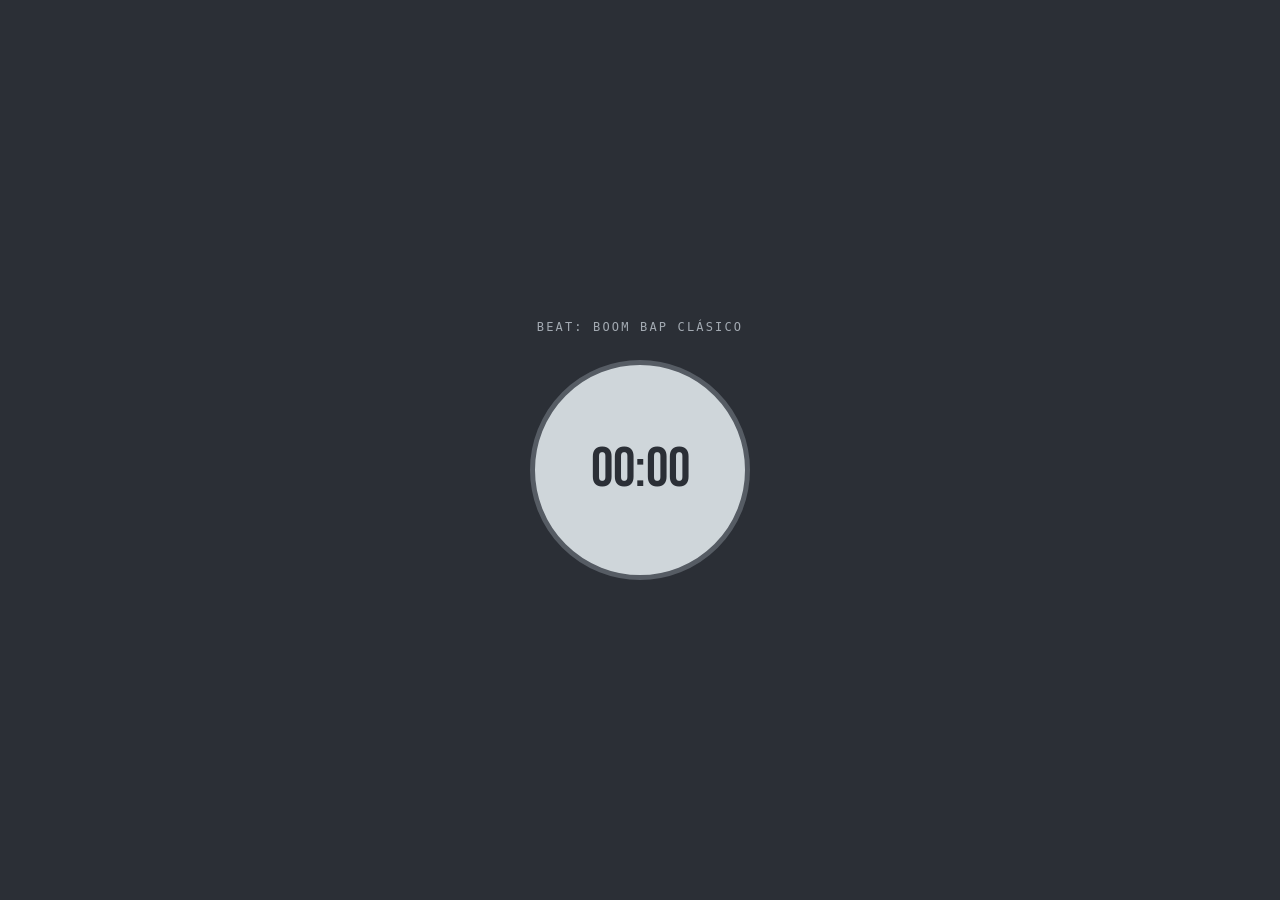
==== contador.html @ 7ca7008a "first commit" ====
<!DOCTYPE html>
<html lang="es">

<head>
    <meta charset="UTF-8">
    <meta name="viewport" content="width=device-width, initial-scale=1.0">
    <title>Freestyle Cypher — En vivo</title>
    <link rel="stylesheet" href="style.css">
</head>

<body>
    <div class="beat-tag" id="beatTag">BEAT: —</div>

    <div class="vinyl-wrap oculto">
        <div class="vinyl">
            <div class="label">
                <div class="num" id="timeNum">00:00</div>
            </div>
        </div>
        <div class="tonearm" id="tonearm"></div>
    </div>

    <div class="word-box oculto">
        <div class="kicker">Palabra</div>
        <div class="word" id="wordDisplay">FUEGO</div>
    </div>

    <script src="datos.js"></script>
    <script src="script.js"></script>
</body>

</html>
---- style.css ----
@import url('https://fonts.googleapis.com/css2?family=Bitcount+Prop+Single:wght@100..900&family=Black+Ops+One&display=swap');
@import url('https://fonts.googleapis.com/css2?family=Bebas+Neue&family=Bitcount+Prop+Single:wght@100..900&family=Black+Ops+One&family=Bungee&display=swap');

:root{
  --bg: #2b2f36;        /* gris azulado oscuro, tranquilo */
  --bg-soft: #343941;    /* variante un poco más clara para paneles */
  --text: #eef1f3;       /* blanco suave */
  --muted: #a3aab2;      /* gris claro para textos secundarios */

  /* colores de los 3 bloques del inicio (y reutilizados en botones finales) */
  --c-teal:   #318d85;
  --c-coral:  #836bb3;
  --c-violet: #d9534f;

  /* página elegir estilo */
  --select-accent: #999387; /* ámbar, para los desplegables */
  --btn-preparado:  #d9534f; /* rojo/coral, distinto a los desplegables */

  /* página contador: colores opacos, sin blanco puro */
  --circle-fill: #cfd6da;   /* gris muy claro, opaco, no molesta la vista */
  --circle-border: #565c64; /* se diferencia del fondo */
  --rect-fill: #cfd6da;
  --rect-border: #565c64;

  /* página tiempo (última) */
  --title-glow: #f2c94c; /* amarillo dorado, sobresale sobre el fondo oscuro */
  --c-salir: #fa871c;
}

*{ box-sizing: border-box; }
html, body{ margin: 0; padding: 0; }

body{
  background: var(--bg);
  color: var(--text);
  font-family: 'Space Mono', monospace;
  min-height: 100vh;
  width: 100%;
  max-width: 420px;
  margin: 0 auto;
  display: flex;
  flex-direction: column;
  align-items: center;
  justify-content: center;
  gap: 1.6rem;
  padding: 2rem 1.2rem;
  text-align: center;
}

h1{
  font-family: "Black Ops One", system-ui;
  letter-spacing: 0.06em;
  font-size: clamp(2.4rem, 13vw, 3.4rem);
  margin: 0;
}

button{ font-family: inherit; }

/* ============================================
   PÁGINA 1 — Bienvenido (tres bloques de color)
   ============================================ */

.stack{
  display: flex;
  flex-direction: column;
  align-items: center;
  gap: 1rem;
  width: 100%;
}

.sticker{
  all: unset;
  cursor: pointer;
  box-sizing: border-box;
  display: block;
  width: 80%;
  height: 5rem;
  padding: 1.1rem 1rem;
  font-family:  "Bungee", sans-serif;
  font-weight: 500;
  font-size: 0.95rem;
  text-transform: uppercase;
  letter-spacing: 0.05em;
  text-align: center;
  color: var(--text);
  border-radius: 10px;
  transition: transform 0.2s ease, filter 0.2s ease;
}

.sticker:nth-child(1){ background: var( --c-teal); }
.sticker:nth-child(2){ background: var( --c-coral); }
.sticker:nth-child(3){ background: var( --c-violet); }

.sticker:hover,
.sticker:focus-visible{
  transform: translateY(-2px);
  filter: brightness(1.12);
  outline: none;
}

/* ============================================
   PÁGINA 2 — Elige tu estilo (desplegables + botón)
   ============================================ */

.columns{
  display: flex;
  flex-direction: column;
  align-items: center;
  gap: 1rem;
  width: 100%;
}

.column{
  background: var(--bg-soft);
  border-radius: 10px;
  padding: 1rem;
  width: 80%;
  display: flex;
  flex-direction: column;
  gap: 0.6rem;
}

.column-title{
  font-family: 'Bebas Neue', sans-serif;
  font-size: 1.3rem;
  letter-spacing: 0.06em;
  color: var(--muted);
}

select{
  appearance: none;
  -webkit-appearance: none;
  width: 100%;
  background: var(--select-accent);
  color: #2b2f36;
  border: none;
  border-radius: 8px;
  padding: 0.75rem 0.9rem;
  font-family: 'Space Mono', monospace;
  font-weight: 700;
  font-size: 0.9rem;
  text-transform: uppercase;
  letter-spacing: 0.02em;
  cursor: pointer;
  transition: filter 0.2s ease;
}

select:hover,
select:focus{
  filter: brightness(1.08);
  outline: none;
}

option{
  background: var(--bg-soft);
  color: var(--text);
}

.preparado{
  all: unset;
  cursor: pointer;
  box-sizing: border-box;
  width: 90%;
  background: var(--btn-preparado);
  color: var(--text);
  font-family: "Bungee", sans-serif;
  font-size: 1.7rem;
  letter-spacing: 0.08em;
  padding: 0.7rem 1rem;
  border-radius: 12px;
  text-align: center;
  transition: transform 0.2s ease, filter 0.2s ease;
}

.preparado:hover,
.preparado:focus-visible{
  transform: scale(1.03);
  filter: brightness(1.1);
  outline: none;
}

/* ============================================
   PÁGINA 3 — Contador (círculo quieto + rectángulo, tonos opacos)
   ============================================ */

.oculto{
  display: none;
}

.beat-tag{
  font-size: 0.75rem;
  letter-spacing: 0.18em;
  color: var(--muted);
  text-transform: uppercase;
}

.vinyl-wrap{
  width: min(60vw, 220px);
  height: min(60vw, 220px);
  border-radius: 50%;
  background: var(--circle-fill);
  border: 5px solid var(--circle-border);
  display: flex;
  align-items: center;
  justify-content: center;
}

.vinyl{
  display: flex;
  flex-direction: column;
  align-items: center;
  justify-content: center;
}

.vinyl .num{
  font-family: 'Bebas Neue', sans-serif;
  font-size: 3.5rem;
  color: #2b2f36;
  line-height: 1;
}

.word-box{
  width: 80%;
  background: var(--rect-fill);
  border: 3px solid var(--rect-border);
  border-radius: 15px;
  padding: 1.3rem 1.1rem;
}

.word-box .kicker{
  font-size: 0.9rem;
  font-family:'Franklin Gothic Medium', 'Arial Narrow', Arial, sans-serif;
  letter-spacing: 0.1em;
  color: #74787e;
  text-transform: uppercase;
  margin-bottom: 0.4rem;
}

.word-box .word{
  font-family: 'Bebas Neue', sans-serif;
  font-size: clamp(1.8rem, 9vw, 2.4rem);
  letter-spacing: 0.04em;
  color: #2b2f36;
}

/* ============================================
   PÁGINA 4 — ¡Tiempo! (título grande + botones de colores distintos)
   ============================================ */

body:has(.btn-row) h1{
  color: var(--title-glow);
  font-size: clamp(3rem, 18vw, 4.2rem);
}

.btn-row{
  display: flex;
  flex-direction: column;
  gap: 1rem;
  width: 80%;
}

.btn{
  all: unset;
  cursor: pointer;
  box-sizing: border-box;
  width: 100%;
  height: 5rem;
  color: var(--text);
  font-family: "Bungee", sans-serif;
  font-weight: 500;
  font-size: 0.9rem;
  text-transform: uppercase;
  letter-spacing: 0.05em;
  padding: 1rem;
  text-align: center;
  border-radius: 10px;
  transition: transform 0.2s ease, filter 0.2s ease;
}

.btn:hover,
.btn:focus-visible{
  transform: translateY(-2px);
  filter: brightness(1.12);
  outline: none;
}

#repetir{ background: var(--c-teal); }
#otro{ background: var(--c-violet); }
#salir{ background: var(--c-salir); }
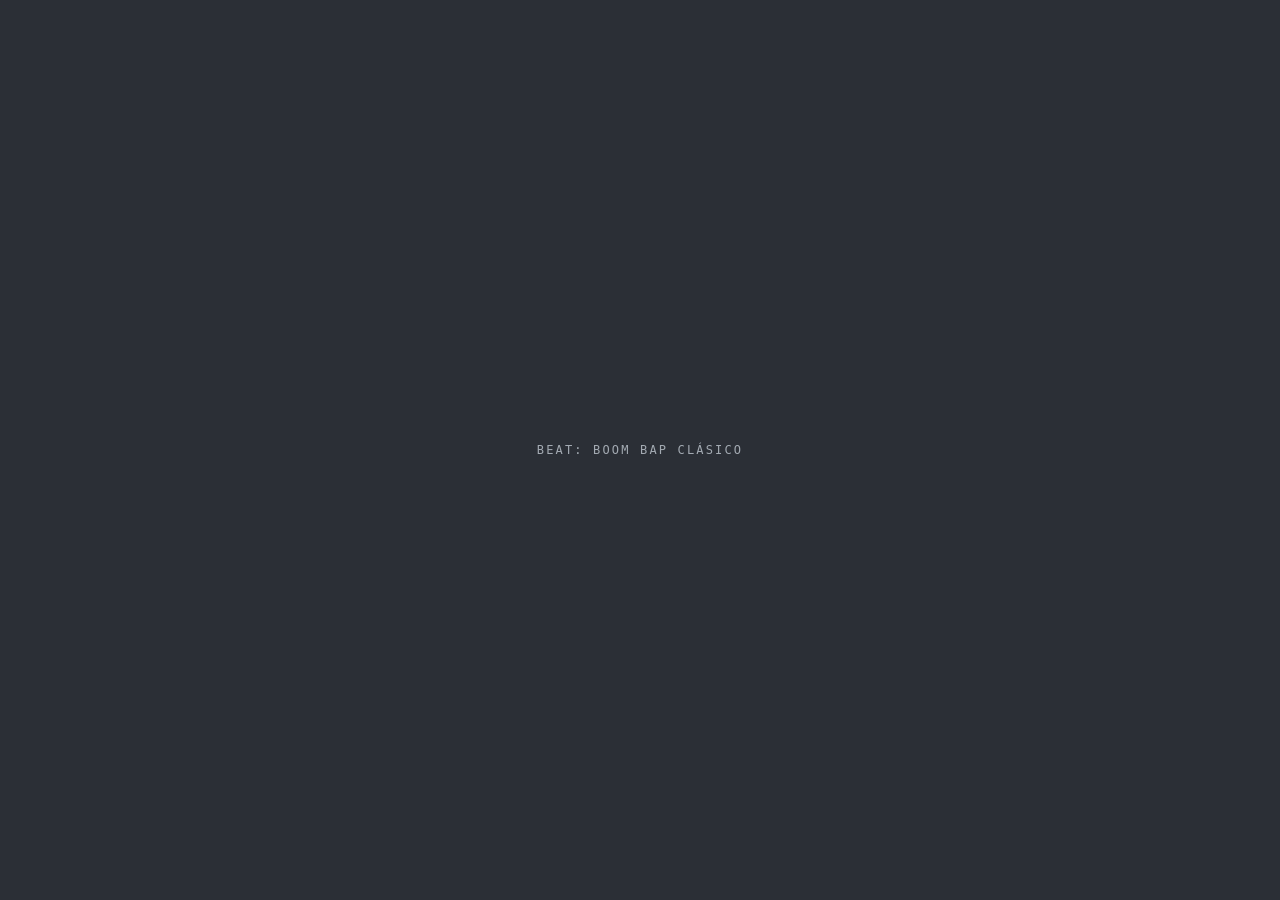
==== commit 21707705: "Thematic words and terminations were added" ====
--- a/contador.html
+++ b/contador.html
@@ -10,6 +10,8 @@
 
 <body>
     <div class="beat-tag" id="beatTag">BEAT: —</div>
+
+    <!-- <button class="preparado oculto-btn" onclick="empezarRondaDespuesDeIntro()">Empezar Beat</button> -->
 
     <div class="vinyl-wrap oculto">
         <div class="vinyl">
--- a/style.css
+++ b/style.css
@@ -183,10 +183,6 @@
    PÁGINA 3 — Contador (círculo quieto + rectángulo, tonos opacos)
    ============================================ */
 
-.oculto{
-  display: none;
-}
-
 .beat-tag{
   font-size: 0.75rem;
   letter-spacing: 0.18em;
@@ -243,6 +239,14 @@
   color: #2b2f36;
 }
 
+.oculto{
+  display: none;
+}
+
+/* .oculto-btn{
+  display: block;
+} */
+
 /* ============================================
    PÁGINA 4 — ¡Tiempo! (título grande + botones de colores distintos)
    ============================================ */
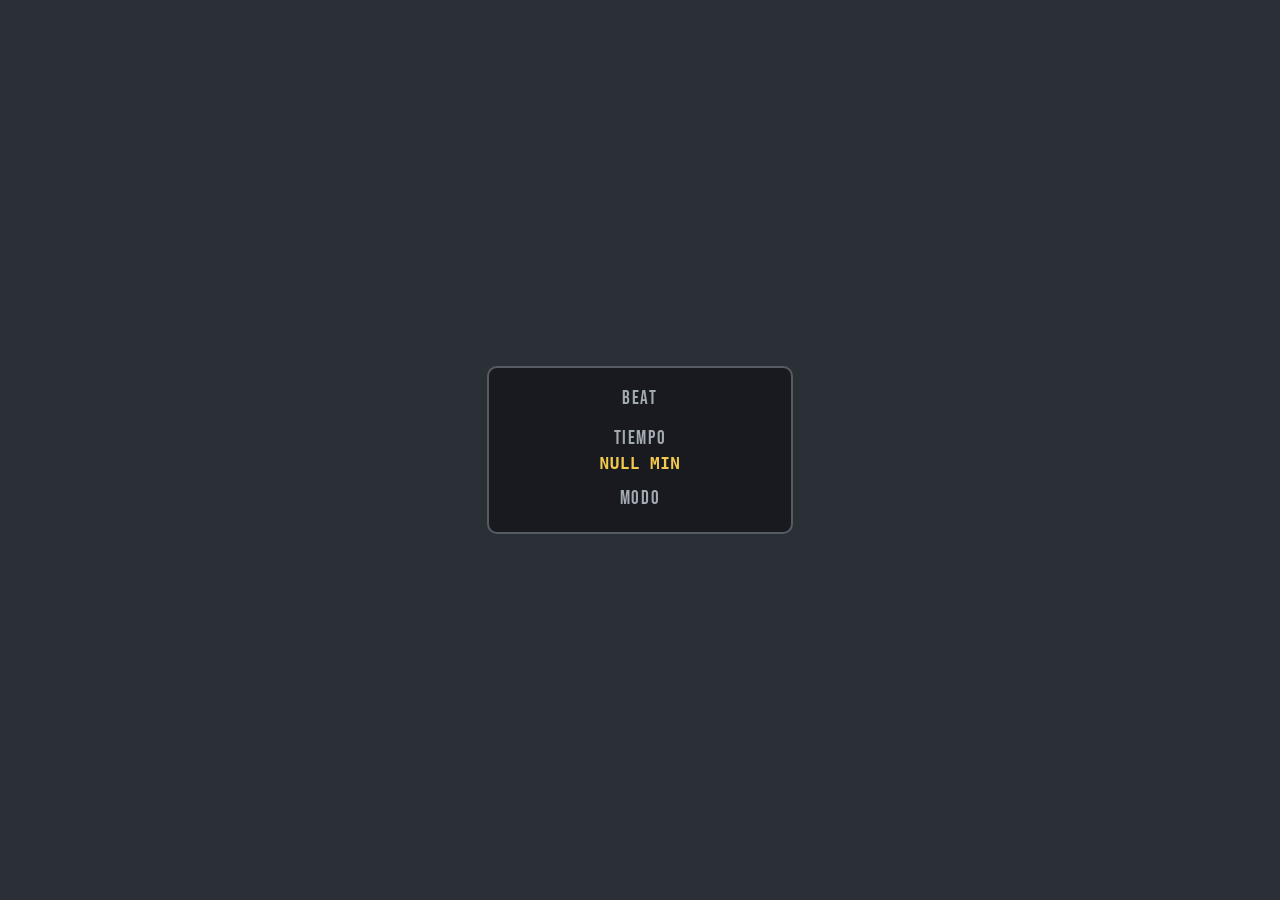
==== commit 328a8524: "titles and messages intro" ====
--- a/contador.html
+++ b/contador.html
@@ -9,9 +9,26 @@
 </head>
 
 <body>
-    <div class="beat-tag" id="beatTag">BEAT: —</div>
+    <div class="beat-tag oculto" id="beatTag">BEAT: —</div>
 
-    <!-- <button class="preparado oculto-btn" onclick="empezarRondaDespuesDeIntro()">Empezar Beat</button> -->
+    <h2 id="titleIntro"></h2>
+
+    <div class="resumen-intro" id="resumenIntro">
+        <div class="resumen-item">
+            <span class="resumen-titulo">Beat</span>
+            <span class="resumen-valor" id="resumenBeat">—</span>
+        </div>
+
+        <div class="resumen-item">
+            <span class="resumen-titulo">Tiempo</span>
+            <span class="resumen-valor" id="resumenTiempo">—</span>
+        </div>
+
+        <div class="resumen-item">
+            <span class="resumen-titulo">Modo</span>
+            <span class="resumen-valor" id="resumenModo">—</span>
+        </div>
+    </div>
 
     <div class="vinyl-wrap oculto">
         <div class="vinyl">
--- a/style.css
+++ b/style.css
@@ -1,36 +1,53 @@
 @import url('https://fonts.googleapis.com/css2?family=Bitcount+Prop+Single:wght@100..900&family=Black+Ops+One&display=swap');
 @import url('https://fonts.googleapis.com/css2?family=Bebas+Neue&family=Bitcount+Prop+Single:wght@100..900&family=Black+Ops+One&family=Bungee&display=swap');
 
-:root{
-  --bg: #2b2f36;        /* gris azulado oscuro, tranquilo */
-  --bg-soft: #343941;    /* variante un poco más clara para paneles */
-  --text: #eef1f3;       /* blanco suave */
-  --muted: #a3aab2;      /* gris claro para textos secundarios */
+:root {
+  --bg: #2b2f36;
+  /* gris azulado oscuro, tranquilo */
+  --bg-soft: #343941;
+  --bg-dark: #181a1f;
+  /* variante un poco más clara para paneles */
+  --text: #eef1f3;
+  /* blanco suave */
+  --muted: #a3aab2;
+  /* gris claro para textos secundarios */
 
   /* colores de los 3 bloques del inicio (y reutilizados en botones finales) */
-  --c-teal:   #318d85;
-  --c-coral:  #836bb3;
+  --c-teal: #318d85;
+  --c-coral: #836bb3;
   --c-violet: #d9534f;
 
   /* página elegir estilo */
-  --select-accent: #999387; /* ámbar, para los desplegables */
-  --btn-preparado:  #d9534f; /* rojo/coral, distinto a los desplegables */
+  --select-accent: #999387;
+  /* ámbar, para los desplegables */
+  --btn-preparado: #d9534f;
+  /* rojo/coral, distinto a los desplegables */
 
   /* página contador: colores opacos, sin blanco puro */
-  --circle-fill: #cfd6da;   /* gris muy claro, opaco, no molesta la vista */
-  --circle-border: #565c64; /* se diferencia del fondo */
+  --circle-fill: #cfd6da;
+  /* gris muy claro, opaco, no molesta la vista */
+  --circle-border: #565c64;
+  /* se diferencia del fondo */
   --rect-fill: #cfd6da;
   --rect-border: #565c64;
 
   /* página tiempo (última) */
-  --title-glow: #f2c94c; /* amarillo dorado, sobresale sobre el fondo oscuro */
+  --title-glow: #f2c94c;
+  /* amarillo dorado, sobresale sobre el fondo oscuro */
   --c-salir: #fa871c;
 }
 
-*{ box-sizing: border-box; }
-html, body{ margin: 0; padding: 0; }
-
-body{
+* {
+  box-sizing: border-box;
+}
+
+html,
+body {
+  margin: 0;
+  padding: 0;
+}
+
+body {
   background: var(--bg);
   color: var(--text);
   font-family: 'Space Mono', monospace;
@@ -45,22 +62,25 @@
   gap: 1.6rem;
   padding: 2rem 1.2rem;
   text-align: center;
-}
-
-h1{
+  transition: background-color 0.4s ease;
+}
+
+h1 {
   font-family: "Black Ops One", system-ui;
   letter-spacing: 0.06em;
   font-size: clamp(2.4rem, 13vw, 3.4rem);
   margin: 0;
 }
 
-button{ font-family: inherit; }
+button {
+  font-family: inherit;
+}
 
 /* ============================================
    PÁGINA 1 — Bienvenido (tres bloques de color)
    ============================================ */
 
-.stack{
+.stack {
   display: flex;
   flex-direction: column;
   align-items: center;
@@ -68,7 +88,7 @@
   width: 100%;
 }
 
-.sticker{
+.sticker {
   all: unset;
   cursor: pointer;
   box-sizing: border-box;
@@ -76,7 +96,7 @@
   width: 80%;
   height: 5rem;
   padding: 1.1rem 1rem;
-  font-family:  "Bungee", sans-serif;
+  font-family: "Bungee", sans-serif;
   font-weight: 500;
   font-size: 0.95rem;
   text-transform: uppercase;
@@ -87,12 +107,20 @@
   transition: transform 0.2s ease, filter 0.2s ease;
 }
 
-.sticker:nth-child(1){ background: var( --c-teal); }
-.sticker:nth-child(2){ background: var( --c-coral); }
-.sticker:nth-child(3){ background: var( --c-violet); }
+.sticker:nth-child(1) {
+  background: var(--c-teal);
+}
+
+.sticker:nth-child(2) {
+  background: var(--c-coral);
+}
+
+.sticker:nth-child(3) {
+  background: var(--c-violet);
+}
 
 .sticker:hover,
-.sticker:focus-visible{
+.sticker:focus-visible {
   transform: translateY(-2px);
   filter: brightness(1.12);
   outline: none;
@@ -102,7 +130,7 @@
    PÁGINA 2 — Elige tu estilo (desplegables + botón)
    ============================================ */
 
-.columns{
+.columns {
   display: flex;
   flex-direction: column;
   align-items: center;
@@ -110,7 +138,7 @@
   width: 100%;
 }
 
-.column{
+.column {
   background: var(--bg-soft);
   border-radius: 10px;
   padding: 1rem;
@@ -120,14 +148,14 @@
   gap: 0.6rem;
 }
 
-.column-title{
+.column-title {
   font-family: 'Bebas Neue', sans-serif;
   font-size: 1.3rem;
   letter-spacing: 0.06em;
   color: var(--muted);
 }
 
-select{
+select {
   appearance: none;
   -webkit-appearance: none;
   width: 100%;
@@ -146,17 +174,17 @@
 }
 
 select:hover,
-select:focus{
+select:focus {
   filter: brightness(1.08);
   outline: none;
 }
 
-option{
+option {
   background: var(--bg-soft);
   color: var(--text);
 }
 
-.preparado{
+.preparado {
   all: unset;
   cursor: pointer;
   box-sizing: border-box;
@@ -173,7 +201,7 @@
 }
 
 .preparado:hover,
-.preparado:focus-visible{
+.preparado:focus-visible {
   transform: scale(1.03);
   filter: brightness(1.1);
   outline: none;
@@ -183,14 +211,49 @@
    PÁGINA 3 — Contador (círculo quieto + rectángulo, tonos opacos)
    ============================================ */
 
-.beat-tag{
+.beat-tag {
   font-size: 0.75rem;
   letter-spacing: 0.18em;
   color: var(--muted);
   text-transform: uppercase;
 }
 
-.vinyl-wrap{
+.resumen-intro {
+  width: 80%;
+  background: var(--bg-dark);
+  border: 2px solid var(--circle-border);
+  border-radius: 10px;
+  padding: 1.2rem 1rem;
+  display: flex;
+  flex-direction: column;
+  gap: 0.9rem;
+}
+
+.resumen-item {
+  display: flex;
+  flex-direction: column;
+  gap: 0.2rem;
+  text-align: center;
+}
+
+.resumen-titulo {
+  font-family: 'Bebas Neue', sans-serif;
+  font-size: 1.2rem;
+  letter-spacing: 0.08em;
+  color: var(--muted);
+  text-transform: uppercase;
+}
+
+.resumen-valor {
+  font-family: 'Space Mono', monospace;
+  font-weight: 700;
+  font-size: 1rem;
+  letter-spacing: 0.03em;
+  color: var(--title-glow);
+  text-transform: uppercase;
+}
+
+.vinyl-wrap {
   width: min(60vw, 220px);
   height: min(60vw, 220px);
   border-radius: 50%;
@@ -201,21 +264,43 @@
   justify-content: center;
 }
 
-.vinyl{
+.vinyl {
   display: flex;
   flex-direction: column;
   align-items: center;
   justify-content: center;
 }
 
-.vinyl .num{
+.vinyl .num {
   font-family: 'Bebas Neue', sans-serif;
   font-size: 3.5rem;
   color: #2b2f36;
   line-height: 1;
 }
 
-.word-box{
+@keyframes latido {
+
+  0%,
+  100% {
+    transform: scale(1);
+  }
+
+  50% {
+    transform: scale(1.06);
+  }
+}
+
+.vinyl-wrap.latiendo {
+  animation-name: latido;
+  animation-timing-function: ease-in-out;
+  animation-iteration-count: infinite;
+}
+
+body.finalizando {
+  background-color: #c43530;
+}
+
+.word-box {
   width: 80%;
   background: var(--rect-fill);
   border: 3px solid var(--rect-border);
@@ -223,23 +308,34 @@
   padding: 1.3rem 1.1rem;
 }
 
-.word-box .kicker{
+.word-box .kicker {
   font-size: 0.9rem;
-  font-family:'Franklin Gothic Medium', 'Arial Narrow', Arial, sans-serif;
+  font-family: 'Franklin Gothic Medium', 'Arial Narrow', Arial, sans-serif;
   letter-spacing: 0.1em;
   color: #74787e;
   text-transform: uppercase;
   margin-bottom: 0.4rem;
 }
 
-.word-box .word{
+.word-box .word {
   font-family: 'Bebas Neue', sans-serif;
   font-size: clamp(1.8rem, 9vw, 2.4rem);
   letter-spacing: 0.04em;
   color: #2b2f36;
 }
 
-.oculto{
+#titleIntro {
+  font-family: "Black Ops One", system-ui;
+  letter-spacing: 0.06em;
+  font-size: clamp(2rem, 8vw, 3rem);
+  margin: 1.5rem;
+}
+
+#titleIntro.oculto {
+  display: none;
+}
+
+.oculto {
   display: none;
 }
 
@@ -251,19 +347,19 @@
    PÁGINA 4 — ¡Tiempo! (título grande + botones de colores distintos)
    ============================================ */
 
-body:has(.btn-row) h1{
+body:has(.btn-row) h1 {
   color: var(--title-glow);
   font-size: clamp(3rem, 18vw, 4.2rem);
 }
 
-.btn-row{
+.btn-row {
   display: flex;
   flex-direction: column;
   gap: 1rem;
   width: 80%;
 }
 
-.btn{
+.btn {
   all: unset;
   cursor: pointer;
   box-sizing: border-box;
@@ -282,12 +378,20 @@
 }
 
 .btn:hover,
-.btn:focus-visible{
+.btn:focus-visible {
   transform: translateY(-2px);
   filter: brightness(1.12);
   outline: none;
 }
 
-#repetir{ background: var(--c-teal); }
-#otro{ background: var(--c-violet); }
-#salir{ background: var(--c-salir); }+#repetir {
+  background: var(--c-teal);
+}
+
+#otro {
+  background: var(--c-violet);
+}
+
+#salir {
+  background: var(--c-salir);
+}
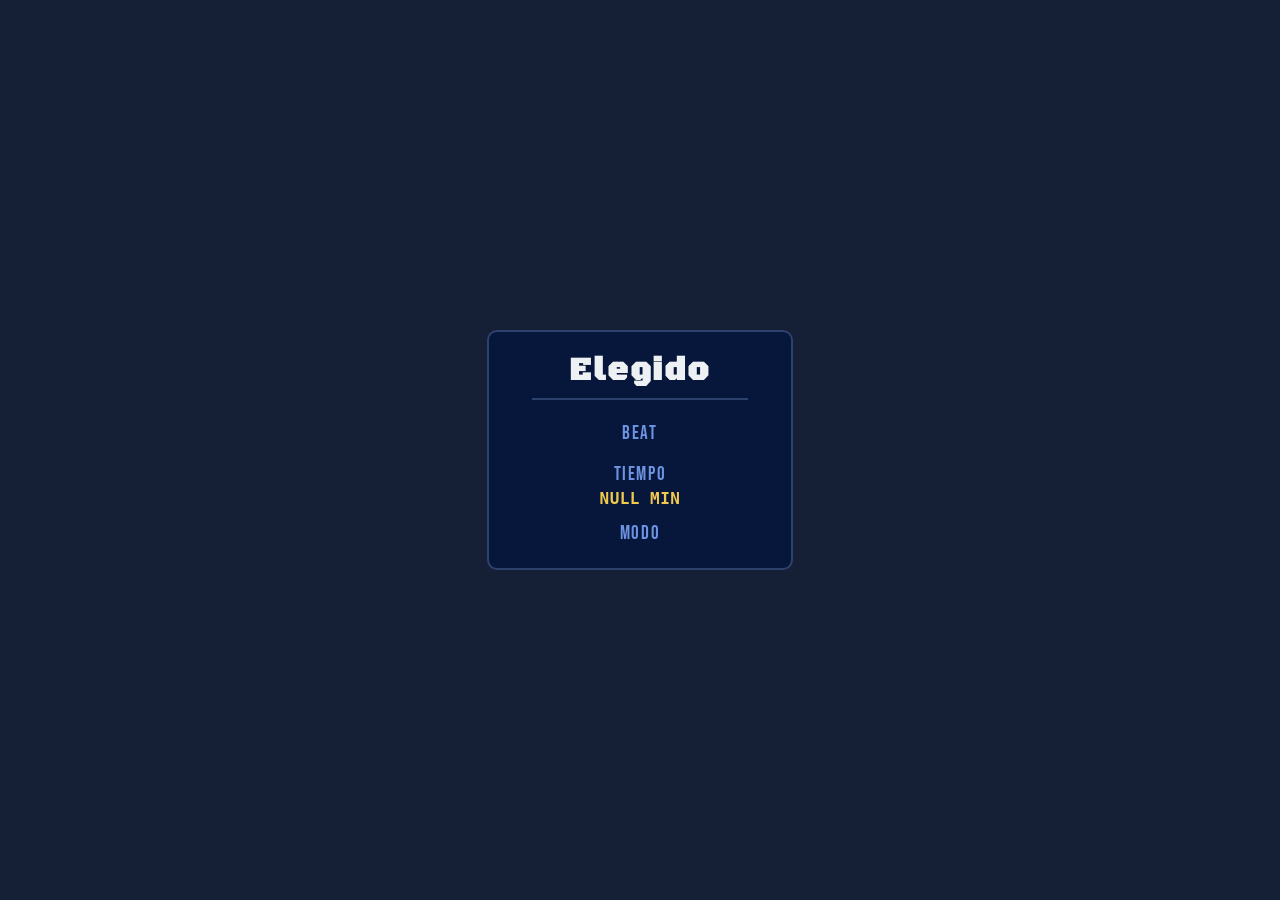
==== commit 2e7a2371: "menu changed" ====
--- a/contador.html
+++ b/contador.html
@@ -14,6 +14,8 @@
     <h2 id="titleIntro"></h2>
 
     <div class="resumen-intro" id="resumenIntro">
+        <h2 class="resumen-elegido">Elegido</h2>
+        <hr>
         <div class="resumen-item">
             <span class="resumen-titulo">Beat</span>
             <span class="resumen-valor" id="resumenBeat">—</span>
--- a/style.css
+++ b/style.css
@@ -2,14 +2,14 @@
 @import url('https://fonts.googleapis.com/css2?family=Bebas+Neue&family=Bitcount+Prop+Single:wght@100..900&family=Black+Ops+One&family=Bungee&display=swap');
 
 :root {
-  --bg: #2b2f36;
+  --bg: #151f35;
   /* gris azulado oscuro, tranquilo */
-  --bg-soft: #343941;
-  --bg-dark: #181a1f;
+  --bg-soft: #17274b;
+  --bg-dark: #06173b;
   /* variante un poco más clara para paneles */
   --text: #eef1f3;
   /* blanco suave */
-  --muted: #a3aab2;
+  --muted: #6e93e2;
   /* gris claro para textos secundarios */
 
   /* colores de los 3 bloques del inicio (y reutilizados en botones finales) */
@@ -18,7 +18,7 @@
   --c-violet: #d9534f;
 
   /* página elegir estilo */
-  --select-accent: #999387;
+  --select-accent: #7b8396;
   /* ámbar, para los desplegables */
   --btn-preparado: #d9534f;
   /* rojo/coral, distinto a los desplegables */
@@ -26,10 +26,10 @@
   /* página contador: colores opacos, sin blanco puro */
   --circle-fill: #cfd6da;
   /* gris muy claro, opaco, no molesta la vista */
-  --circle-border: #565c64;
+  --circle-border: #2d416d;
   /* se diferencia del fondo */
   --rect-fill: #cfd6da;
-  --rect-border: #565c64;
+  --rect-border: #2d416d;
 
   /* página tiempo (última) */
   --title-glow: #f2c94c;
@@ -68,7 +68,7 @@
 h1 {
   font-family: "Black Ops One", system-ui;
   letter-spacing: 0.06em;
-  font-size: clamp(2.4rem, 13vw, 3.4rem);
+  font-size: clamp(2rem, 9vw, 3rem);
   margin: 0;
 }
 
@@ -79,6 +79,23 @@
 /* ============================================
    PÁGINA 1 — Bienvenido (tres bloques de color)
    ============================================ */
+
+img{
+  width: 80%;
+  max-width: 100px;
+  height: auto;
+}
+
+.textIntro {
+  font-family: 'Space Mono', monospace;
+  font-weight: 700;
+  font-size: 0.9rem;
+  letter-spacing: 0.02em;
+  color: var(--muted);
+  text-transform: uppercase;
+  margin: 0 auto;
+  width: 85%;
+}
 
 .stack {
   display: flex;
@@ -130,6 +147,19 @@
    PÁGINA 2 — Elige tu estilo (desplegables + botón)
    ============================================ */
 
+.resumen-elegido{
+  font-family: "Black Ops One", system-ui;
+  letter-spacing: 0.06em;
+  font-size:xx-large;
+  margin: 0;
+}
+
+hr{
+  width: 80%;
+  border: 1px solid var(--circle-border);
+  margin-top: -0.5rem;
+}
+
 .columns {
   display: flex;
   flex-direction: column;
@@ -140,6 +170,7 @@
 
 .column {
   background: var(--bg-soft);
+  border: 2px solid var(--circle-border);
   border-radius: 10px;
   padding: 1rem;
   width: 80%;
@@ -389,7 +420,7 @@
 }
 
 #otro {
-  background: var(--c-violet);
+  background: var(--c-coral);
 }
 
 #salir {
